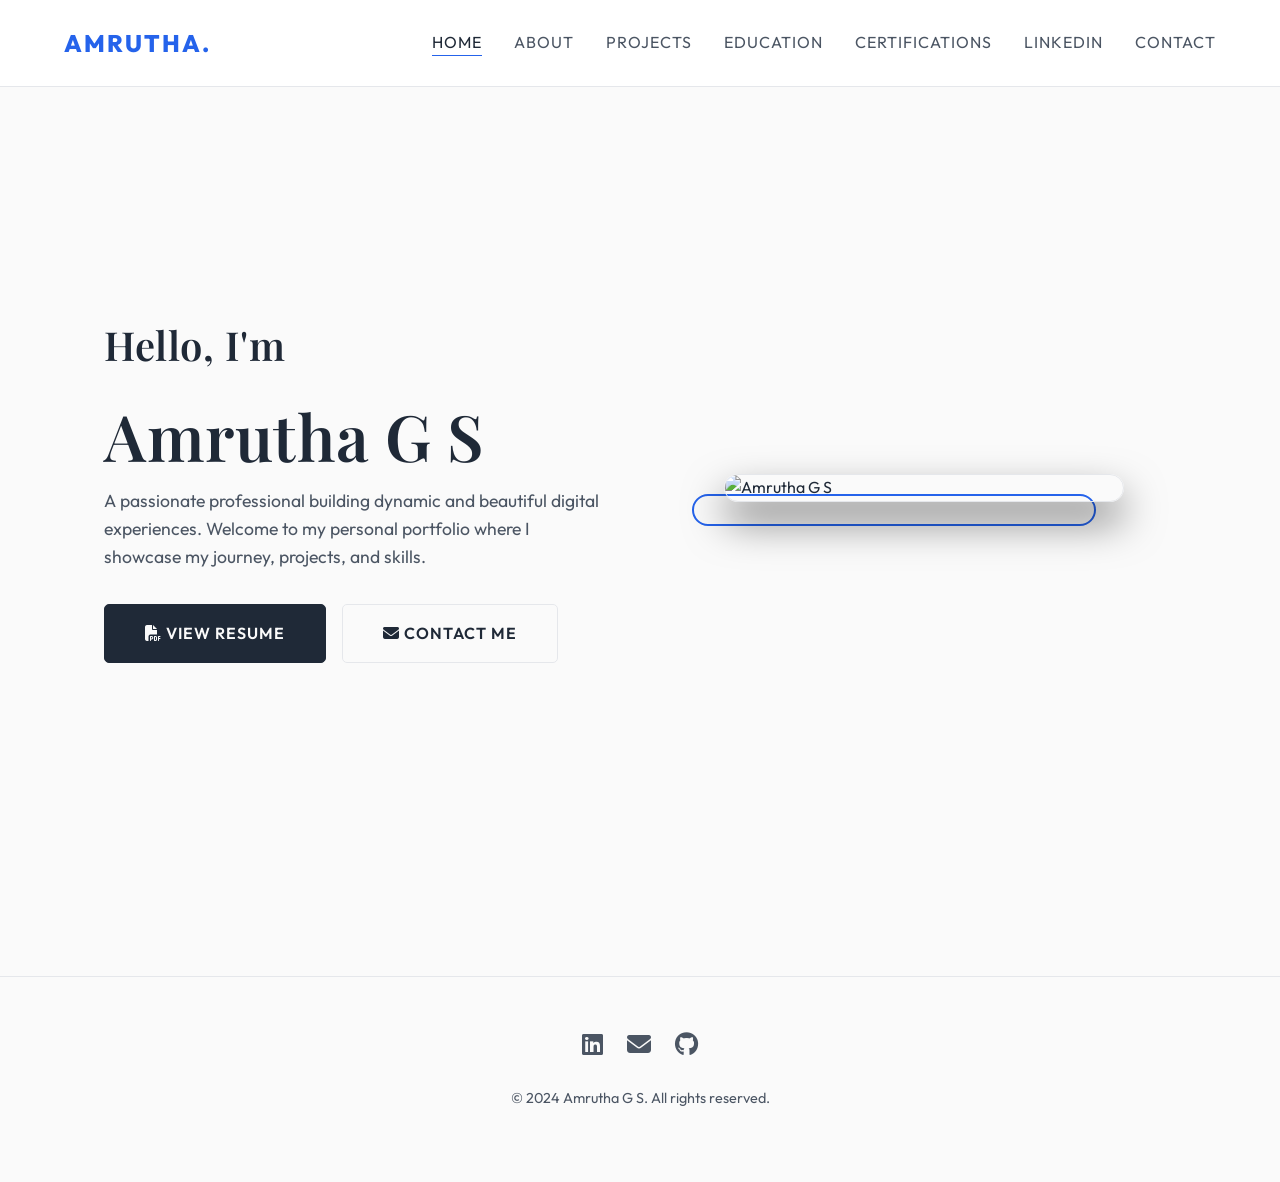
==== index.html @ aa78e441 "Add files via upload" ====
<!DOCTYPE html>
<html lang="en">
<head>
    <meta charset="UTF-8">
    <meta name="viewport" content="width=device-width, initial-scale=1.0">
    <title>Amrutha G S - Portfolio</title>
    <meta name="description" content="Professional portfolio of Amrutha G S">
    <link rel="stylesheet" href="styles.css">
    <link rel="stylesheet" href="https://cdnjs.cloudflare.com/ajax/libs/font-awesome/6.4.0/css/all.min.css">
</head>
<body>
    <nav>
        <a href="index.html" class="logo">AMRUTHA.</a>
        <ul class="nav-links">
            <li><a href="index.html">Home</a></li>
            <li><a href="about.html">About</a></li>
            <li><a href="projects.html">Projects</a></li>
            <li><a href="education.html">Education</a></li>
            <li><a href="certification.html">Certifications</a></li>
            <li><a href="linkedin.html">LinkedIn</a></li>
            <li><a href="contact.html">Contact</a></li>
        </ul>
    </nav>

    <main class="container">
        <section class="hero fade-up">
            <div class="hero-content">
                <h2>Hello, I'm</h2>
                <h1>Amrutha G S</h1>
                <p>A passionate professional building dynamic and beautiful digital experiences. Welcome to my personal portfolio where I showcase my journey, projects, and skills.</p>
                
                <div class="btn-group">
                    <a href="Amrutha_GS_Resume.pdf" target="_blank" class="btn btn-primary">
                        <i class="fas fa-file-pdf"></i> View Resume
                    </a>
                    <a href="mailto:contact@example.com" class="btn btn-outline">
                        <i class="fas fa-envelope"></i> Contact Me
                    </a>
                </div>
            </div>
            <div class="hero-image">
                <!-- Using the profile image from assets -->
                <img src="assets/profile.jpeg" alt="Amrutha G S">
            </div>
        </section>
    </main>

    <footer>
        <div class="social-links">
            <a href="https://www.linkedin.com/in/amrutha-g-s-ba7b00316" target="_blank" aria-label="LinkedIn"><i class="fab fa-linkedin"></i></a>
            <a href="mailto:contact@example.com" aria-label="Email"><i class="fas fa-envelope"></i></a>
            <a href="https://github.com" target="_blank" aria-label="GitHub"><i class="fab fa-github"></i></a>
        </div>
        <p class="footer-text">&copy; 2024 Amrutha G S. All rights reserved.</p>
    </footer>

    <script src="script.js"></script>
</body>
</html>
---- styles.css ----
@import url('https://fonts.googleapis.com/css2?family=Outfit:wght@300;400;600;800&family=Playfair+Display:ital,wght@0,600;1,600&display=swap');

:root {
  --bg-primary: #FAFAFA;
  --bg-secondary: #FFFFFF;
  --text-primary: #1F2937;
  --text-secondary: #4B5563;
  --accent: #2563EB;
  --border-color: #E5E7EB;
  --transition-speed: 0.4s;
}

* {
  margin: 0;
  padding: 0;
  box-sizing: border-box;
}

html {
  scroll-behavior: smooth;
}

body {
  font-family: 'Outfit', sans-serif;
  background-color: var(--bg-primary);
  color: var(--text-primary);
  line-height: 1.6;
  overflow-x: hidden;
  opacity: 0;
  animation: fadeIn 1s ease-in forwards;
}

@keyframes fadeIn {
  from { opacity: 0; }
  to { opacity: 1; }
}

/* Typography */
h1, h2, h3, h4 {
  font-family: 'Playfair Display', serif;
  font-weight: 600;
  letter-spacing: 0.5px;
}

h1 { font-size: 4rem; line-height: 1.1; margin-bottom: 1rem; }
h2 { font-size: 2.5rem; margin-bottom: 1.5rem; }
p { font-size: 1.1rem; color: var(--text-secondary); margin-bottom: 1.5rem; }

/* Navigation */
nav {
  position: fixed;
  top: 0;
  width: 100%;
  padding: 1.5rem 5%;
  display: flex;
  justify-content: space-between;
  align-items: center;
  background: rgba(255, 255, 255, 0.9);
  backdrop-filter: blur(10px);
  z-index: 1000;
  border-bottom: 1px solid var(--border-color);
}

.logo {
  font-size: 1.5rem;
  font-weight: 800;
  color: var(--accent);
  text-decoration: none;
  letter-spacing: 2px;
  text-transform: uppercase;
}

.nav-links {
  display: flex;
  gap: 2rem;
  list-style: none;
}

.nav-links a {
  color: var(--text-secondary);
  text-decoration: none;
  font-weight: 400;
  font-size: 1rem;
  text-transform: uppercase;
  letter-spacing: 1px;
  transition: color var(--transition-speed);
  position: relative;
}

.nav-links a::after {
  content: '';
  position: absolute;
  width: 0;
  height: 1px;
  background: var(--accent);
  bottom: -4px;
  left: 0;
  transition: width var(--transition-speed);
}

.nav-links a:hover, .nav-links a.active {
  color: var(--text-primary);
}

.nav-links a:hover::after, .nav-links a.active::after {
  width: 100%;
}

/* Layout */
.container {
  max-width: 1200px;
  margin: 0 auto;
  padding: 8rem 5% 4rem;
  min-height: calc(100vh - 80px); /* Minus footer */
}

/* Hero Section */
.hero {
  display: flex;
  align-items: center;
  justify-content: space-between;
  min-height: 80vh;
  gap: 4rem;
}

.hero-content {
  flex: 1;
}

.hero-image {
  flex: 1;
  display: flex;
  justify-content: center;
  align-items: center;
  position: relative;
}

.hero-image img {
  width: 100%;
  max-width: 400px;
  border-radius: 20px;
  transition: transform var(--transition-speed);
  box-shadow: 0 20px 40px rgba(0,0,0,0.5);
  border: 1px solid var(--border-color);
}

.hero-image img:hover {
  transform: translateY(-10px);
}

.hero-image::before {
  content: '';
  position: absolute;
  width: 100%;
  max-width: 400px;
  height: 100%;
  border: 2px solid var(--accent);
  border-radius: 20px;
  top: 20px;
  left: 20px;
  z-index: -1;
  transition: transform var(--transition-speed);
}

.hero-image:hover::before {
  transform: translate(-10px, -10px);
}


/* Buttons */
.btn {
  display: inline-block;
  padding: 1rem 2.5rem;
  font-family: 'Outfit', sans-serif;
  font-weight: 600;
  text-transform: uppercase;
  letter-spacing: 1px;
  text-decoration: none;
  border-radius: 5px;
  transition: all var(--transition-speed);
  cursor: pointer;
  background: transparent;
}

.btn-primary {
  background: var(--text-primary);
  color: var(--bg-primary);
  border: 1px solid var(--text-primary);
}

.btn-primary:hover {
  background: transparent;
  color: var(--text-primary);
}

.btn-outline {
  border: 1px solid var(--border-color);
  color: var(--text-primary);
}

.btn-outline:hover {
  border-color: var(--text-primary);
  background: rgba(0,0,0,0.05);
}

.btn-group {
  display: flex;
  gap: 1rem;
  margin-top: 2rem;
}

/* Grids */
.grid {
  display: grid;
  grid-template-columns: repeat(auto-fill, minmax(300px, 1fr));
  gap: 2rem;
  margin-top: 3rem;
}

.card {
  background: var(--bg-secondary);
  border: 1px solid var(--border-color);
  border-radius: 10px;
  padding: 2rem;
  transition: transform var(--transition-speed), border-color var(--transition-speed);
}

.card:hover {
  transform: translateY(-10px);
  border-color: rgba(0,0,0,0.1);
  box-shadow: 0 10px 30px rgba(0,0,0,0.05);
}

.card h3 {
  margin-bottom: 1rem;
}

/* Timeline */
.timeline {
  position: relative;
  max-width: 800px;
  margin: 0 auto;
  padding: 2rem 0;
}

.timeline::after {
  content: '';
  position: absolute;
  width: 2px;
  background: var(--border-color);
  top: 0;
  bottom: 0;
  left: 50%;
  margin-left: -1px;
}

.timeline-item {
  padding: 10px 40px;
  position: relative;
  background: inherit;
  width: 50%;
}

.timeline-item::after {
  content: '';
  position: absolute;
  width: 16px;
  height: 16px;
  right: -8px;
  background-color: var(--bg-primary);
  border: 2px solid var(--accent);
  top: 15px;
  border-radius: 50%;
  z-index: 1;
}

.timeline-item:nth-child(even) {
  left: 50%;
}

.timeline-item:nth-child(even)::after {
  left: -8px;
}

.timeline-content {
  padding: 20px 30px;
  background: var(--bg-secondary);
  position: relative;
  border-radius: 10px;
  border: 1px solid var(--border-color);
}

.timeline-date {
  color: var(--accent);
  font-weight: 600;
  margin-bottom: 0.5rem;
  display: block;
}

/* Footer */
footer {
  text-align: center;
  padding: 3rem 5%;
  border-top: 1px solid var(--border-color);
  margin-top: 4rem;
}

.social-links {
  display: flex;
  justify-content: center;
  gap: 1.5rem;
  margin-bottom: 1.5rem;
}

.social-links a {
  color: var(--text-secondary);
  font-size: 1.5rem;
  transition: color var(--transition-speed);
}

.social-links a:hover {
  color: var(--accent);
}

.footer-text {
  color: var(--text-secondary);
  font-size: 0.9rem;
}

/* Utility Animations */
.fade-up {
  opacity: 0;
  transform: translateY(30px);
  transition: opacity 0.8s ease-out, transform 0.8s ease-out;
}

.fade-up.visible {
  opacity: 1;
  transform: translateY(0);
}

/* Responsive */
@media (max-width: 768px) {
  .hero {
    flex-direction: column-reverse;
    text-align: center;
    padding-top: 2rem;
  }
  
  .btn-group {
    justify-content: center;
  }
  
  .timeline::after {
    left: 31px;
  }
  
  .timeline-item {
    width: 100%;
    padding-left: 70px;
    padding-right: 25px;
  }
  
  .timeline-item::after {
    left: 23px;
  }
  
  .timeline-item:nth-child(even) {
    left: 0%;
  }
  
  .hero-image::before {
    display: none;
  }
  
  h1 { font-size: 3rem; }
  
  .nav-links {
    display: none; /* In a real app we'd add a hamburger menu, keeping simple for now */
  }
}
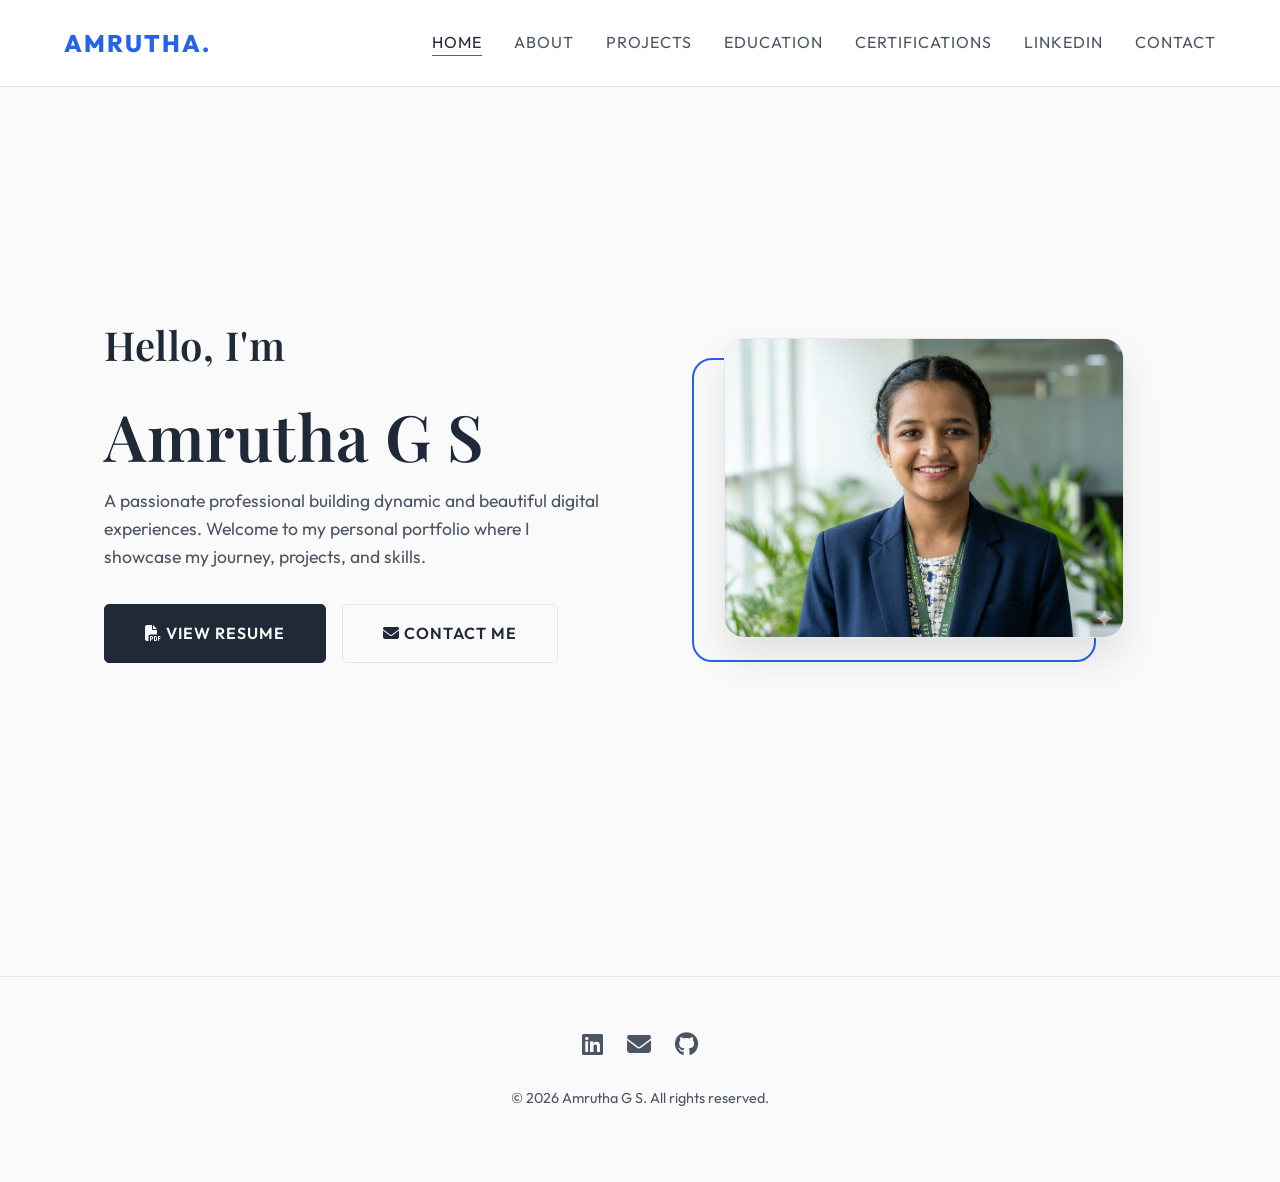
==== commit f8d64e09: "Add files via upload" ====
--- a/index.html
+++ b/index.html
@@ -11,6 +11,11 @@
 <body>
     <nav>
         <a href="index.html" class="logo">AMRUTHA.</a>
+        <button class="hamburger" aria-label="Toggle menu">
+            <span></span>
+            <span></span>
+            <span></span>
+        </button>
         <ul class="nav-links">
             <li><a href="index.html">Home</a></li>
             <li><a href="about.html">About</a></li>
@@ -40,7 +45,7 @@
             </div>
             <div class="hero-image">
                 <!-- Using the profile image from assets -->
-                <img src="assets/profile.jpeg" alt="Amrutha G S">
+                <img src="[data-uri]" alt="Amrutha G S">
             </div>
         </section>
     </main>
@@ -51,7 +56,7 @@
             <a href="mailto:contact@example.com" aria-label="Email"><i class="fas fa-envelope"></i></a>
             <a href="https://github.com" target="_blank" aria-label="GitHub"><i class="fab fa-github"></i></a>
         </div>
-        <p class="footer-text">&copy; 2024 Amrutha G S. All rights reserved.</p>
+        <p class="footer-text">&copy; 2026 Amrutha G S. All rights reserved.</p>
     </footer>
 
     <script src="script.js"></script>
--- a/styles.css
+++ b/styles.css
@@ -140,8 +140,10 @@
   max-width: 400px;
   border-radius: 20px;
   transition: transform var(--transition-speed);
-  box-shadow: 0 20px 40px rgba(0,0,0,0.5);
+  box-shadow: 0 20px 40px rgba(0,0,0,0.1);
   border: 1px solid var(--border-color);
+  display: block;
+  object-fit: cover;
 }
 
 .hero-image img:hover {
@@ -339,8 +341,83 @@
   transform: translateY(0);
 }
 
+/* Fallback: if JS hasn't run after 2s, show content anyway */
+@keyframes fallbackFadeUp {
+  to {
+    opacity: 1;
+    transform: translateY(0);
+  }
+}
+
+.fade-up {
+  animation: fallbackFadeUp 1s ease-out 2s forwards;
+}
+
+.fade-up.visible {
+  animation: none;
+}
+
+/* Mobile Hamburger Menu */
+.hamburger {
+  display: none;
+  flex-direction: column;
+  gap: 5px;
+  cursor: pointer;
+  background: none;
+  border: none;
+  padding: 5px;
+  z-index: 1001;
+}
+
+.hamburger span {
+  width: 25px;
+  height: 2px;
+  background: var(--text-primary);
+  transition: all 0.3s ease;
+}
+
+.hamburger.active span:nth-child(1) {
+  transform: rotate(45deg) translate(5px, 5px);
+}
+
+.hamburger.active span:nth-child(2) {
+  opacity: 0;
+}
+
+.hamburger.active span:nth-child(3) {
+  transform: rotate(-45deg) translate(5px, -5px);
+}
+
 /* Responsive */
 @media (max-width: 768px) {
+  .hamburger {
+    display: flex;
+  }
+
+  .nav-links {
+    display: none;
+    position: fixed;
+    top: 0;
+    left: 0;
+    width: 100%;
+    height: 100vh;
+    background: rgba(255, 255, 255, 0.98);
+    backdrop-filter: blur(10px);
+    flex-direction: column;
+    align-items: center;
+    justify-content: center;
+    gap: 2rem;
+    z-index: 999;
+  }
+
+  .nav-links.active {
+    display: flex;
+  }
+
+  .nav-links a {
+    font-size: 1.3rem;
+  }
+
   .hero {
     flex-direction: column-reverse;
     text-align: center;
@@ -349,6 +426,7 @@
   
   .btn-group {
     justify-content: center;
+    flex-wrap: wrap;
   }
   
   .timeline::after {
@@ -374,8 +452,4 @@
   }
   
   h1 { font-size: 3rem; }
-  
-  .nav-links {
-    display: none; /* In a real app we'd add a hamburger menu, keeping simple for now */
-  }
-}
+}
